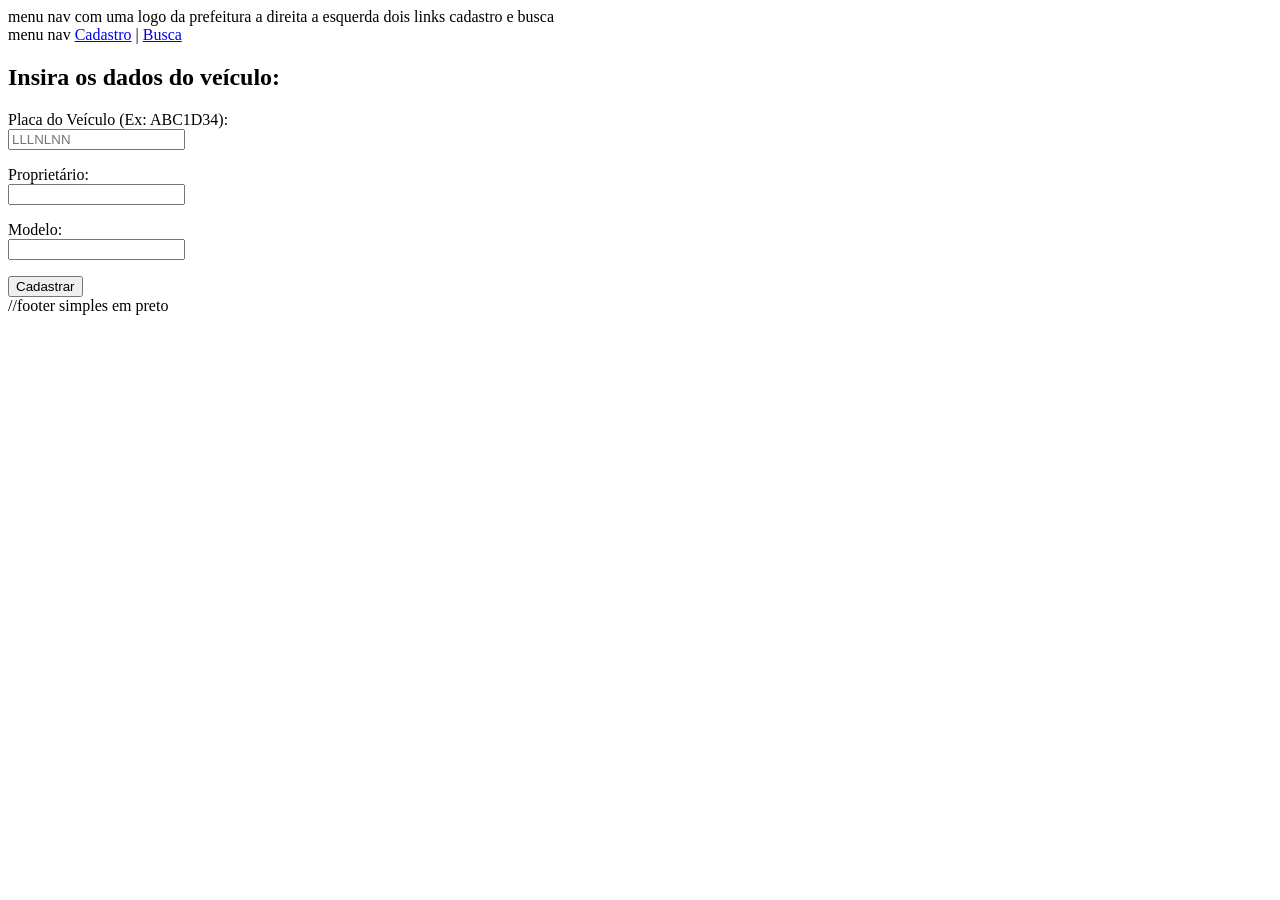
==== pages/cadastro.html @ 1c814e3a "classes de servico, veiculo, testes e data" ====
<!DOCTYPE html>
<html lang="pt-br">

<head>
    <meta charset="UTF-8">
    <meta name="viewport" content="width=device-width, initial-scale=1.0">
    <title>Veiculos autorizados</title>
</head>

<body>
    <header>
        menu nav
        com uma logo da prefeitura a direita
        a esquerda dois links cadastro e busca
    </header>

    <header>
        menu nav
        <a href="cadastro.html">Cadastro</a> | <a href="index.html">Busca</a>
    </header>

    <main>
        <div class="FormularioDeCadastroDeVeiculos">
            <h2>Insira os dados do veículo:</h2>
            <form id="formCadastro">
                <p>
                    <label for="placa">Placa do Veículo (Ex: ABC1D34):</label><br>
                    <input type="text" id="placa" name="placa" required placeholder="LLLNLNN">
                </p>
                <p>
                    <label for="proprietario">Proprietário:</label><br>
                    <input type="text" id="proprietario" name="proprietario" required>
                </p>
                <p>
                    <label for="modelo">Modelo:</label><br>
                    <input type="text" id="modelo" name="modelo" required>
                </p>

                <button type="submit">Cadastrar</button>
            </form>

            <div class="saidaDeCadastro" id="saidaCadastro">
            </div>
        </div>

    </main>
    <script type="module" src="../core/TabelaHash.js"></script>
    <script type="module" src="../core/TabelaHashTest.js"></script>
    <script type="module" src="../core/ServicoCadastro.js"></script>
    <script type="module" src="../main.js"></script>
    <footer>
        //footer simples em preto
    </footer>
</body>

</html>
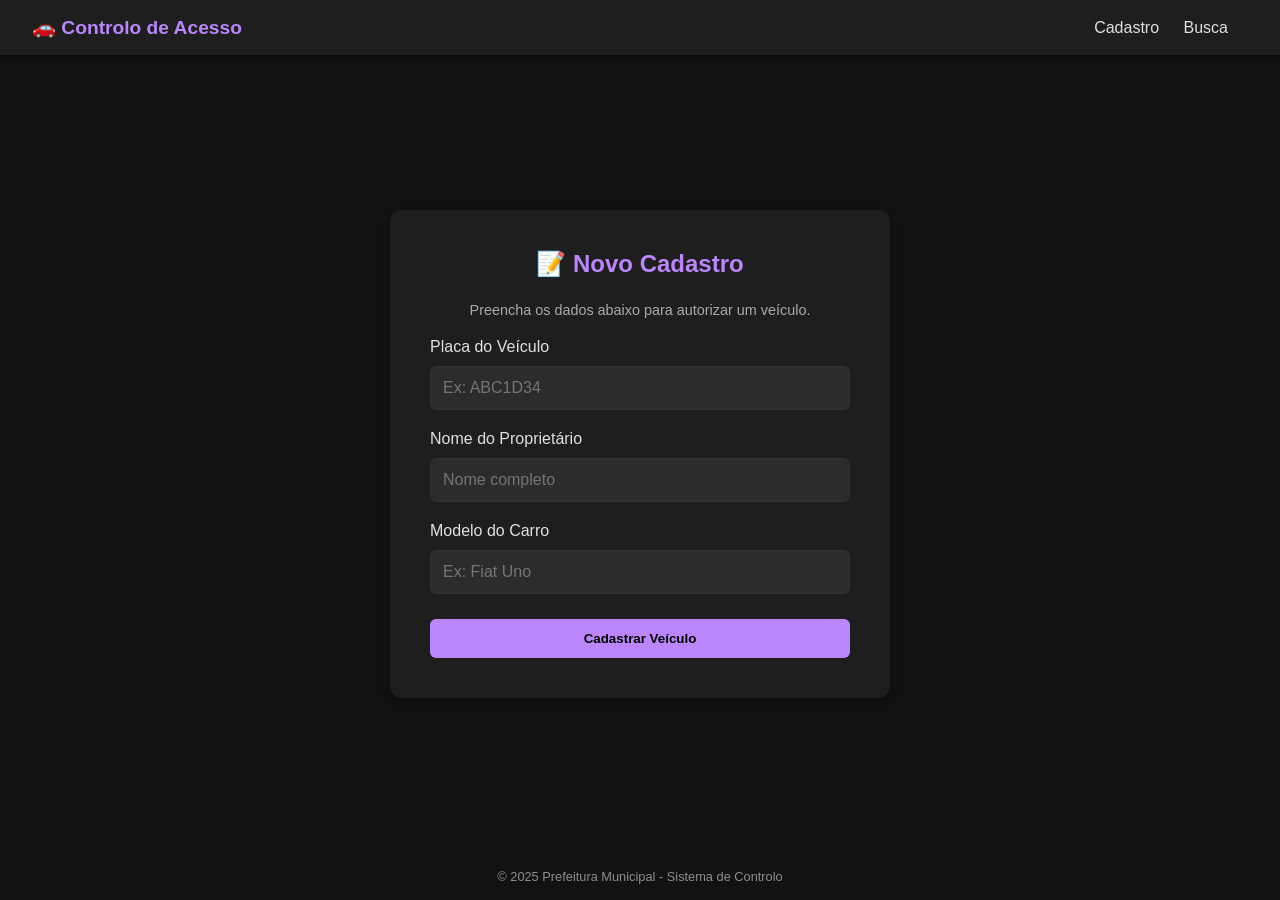
==== commit c94aabfb: "modificações na main e ui" ====
--- a/pages/cadastro.html
+++ b/pages/cadastro.html
@@ -4,53 +4,56 @@
 <head>
     <meta charset="UTF-8">
     <meta name="viewport" content="width=device-width, initial-scale=1.0">
-    <title>Veiculos autorizados</title>
+    <title>Cadastrar Veículo - Prefeitura</title>
+    <link rel="stylesheet" href="estilos.css">
 </head>
 
 <body>
     <header>
-        menu nav
-        com uma logo da prefeitura a direita
-        a esquerda dois links cadastro e busca
-    </header>
-
-    <header>
-        menu nav
-        <a href="cadastro.html">Cadastro</a> | <a href="index.html">Busca</a>
+        <div style="font-weight: bold; font-size: 1.2rem; color: var(--primary-color);">
+            🚗 Controlo de Acesso
+        </div>
+        <nav>
+            <a href="cadastro.html">Cadastro</a>
+            <a href="index.html">Busca</a>
+        </nav>
     </header>
 
     <main>
-        <div class="FormularioDeCadastroDeVeiculos">
-            <h2>Insira os dados do veículo:</h2>
+        <div class="container-card">
+            <h2>📝 Novo Cadastro</h2>
+            <p style="color: #aaa; margin-bottom: 20px; font-size: 0.9rem;">
+                Preencha os dados abaixo para autorizar um veículo.
+            </p>
+
             <form id="formCadastro">
-                <p>
-                    <label for="placa">Placa do Veículo (Ex: ABC1D34):</label><br>
-                    <input type="text" id="placa" name="placa" required placeholder="LLLNLNN">
-                </p>
-                <p>
-                    <label for="proprietario">Proprietário:</label><br>
-                    <input type="text" id="proprietario" name="proprietario" required>
-                </p>
-                <p>
-                    <label for="modelo">Modelo:</label><br>
-                    <input type="text" id="modelo" name="modelo" required>
-                </p>
+                <div style="text-align: left;">
+                    <label for="placa">Placa do Veículo</label>
+                    <input type="text" id="placa" name="placa" required placeholder="Ex: ABC1D34">
+                </div>
 
-                <button type="submit">Cadastrar</button>
+                <div style="text-align: left; margin-top: 10px;">
+                    <label for="proprietario">Nome do Proprietário</label>
+                    <input type="text" id="proprietario" name="proprietario" required placeholder="Nome completo">
+                </div>
+
+                <div style="text-align: left; margin-top: 10px;">
+                    <label for="modelo">Modelo do Carro</label>
+                    <input type="text" id="modelo" name="modelo" required placeholder="Ex: Fiat Uno">
+                </div>
+
+                <button type="submit">Cadastrar Veículo</button>
             </form>
 
-            <div class="saidaDeCadastro" id="saidaCadastro">
-            </div>
+            <div class="saidaDeCadastro" id="saidaCadastro"></div>
         </div>
+    </main>
 
-    </main>
-    <script type="module" src="../core/TabelaHash.js"></script>
-    <script type="module" src="../core/TabelaHashTest.js"></script>
-    <script type="module" src="../core/ServicoCadastro.js"></script>
+    <footer>
+        &copy; 2025 Prefeitura Municipal - Sistema de Controlo
+    </footer>
+
     <script type="module" src="../main.js"></script>
-    <footer>
-        //footer simples em preto
-    </footer>
 </body>
 
 </html>
--- a/pages/estilos.css
+++ b/pages/estilos.css
@@ -0,0 +1,119 @@
+:root {
+    /* Variáveis para facilitar manutenção */
+    --bg-color: #121212;
+    --card-bg: #1e1e1e;
+    --text-color: #e0e0e0;
+    --primary-color: #bb86fc; /* Roxo suave */
+    --secondary-color: #03dac6; /* Verde água para sucesso */
+    --error-color: #cf6679;
+    --input-bg: #2c2c2c;
+    --font-family: 'Segoe UI', Tahoma, Geneva, Verdana, sans-serif;
+}
+
+* {
+    margin: 0;
+    padding: 0;
+    box-sizing: border-box;
+}
+
+body {
+    background-color: var(--bg-color);
+    color: var(--text-color);
+    font-family: var(--font-family);
+    display: flex;
+    flex-direction: column;
+    min-height: 100vh;
+}
+
+/* --- Header / Nav --- */
+header {
+    background-color: var(--card-bg);
+    padding: 1rem 2rem;
+    display: flex;
+    justify-content: space-between;
+    align-items: center;
+    box-shadow: 0 2px 5px rgba(0,0,0,0.5);
+}
+
+nav a {
+    color: var(--text-color);
+    text-decoration: none;
+    margin-right: 20px;
+    font-weight: 500;
+    transition: color 0.3s;
+}
+
+nav a:hover {
+    color: var(--primary-color);
+}
+
+/* --- Main Content --- */
+main {
+    flex: 1;
+    display: flex;
+    justify-content: center;
+    align-items: center; /* Centraliza verticalmente */
+    padding: 2rem;
+}
+
+/* Estilo de Cartão para Formulários e Buscas */
+.container-card {
+    background-color: var(--card-bg);
+    padding: 2.5rem;
+    border-radius: 12px;
+    width: 100%;
+    max-width: 500px;
+    box-shadow: 0 4px 15px rgba(0,0,0,0.3);
+    text-align: center;
+}
+
+h2 {
+    margin-bottom: 1.5rem;
+    color: var(--primary-color);
+}
+
+/* --- Inputs e Botões --- */
+input {
+    width: 100%;
+    padding: 12px;
+    margin: 10px 0;
+    background-color: var(--input-bg);
+    border: 1px solid #333;
+    border-radius: 6px;
+    color: white;
+    font-size: 1rem;
+}
+
+input:focus {
+    outline: none;
+    border-color: var(--primary-color);
+}
+
+button {
+    width: 100%;
+    padding: 12px;
+    margin-top: 15px;
+    background-color: var(--primary-color);
+    color: #000;
+    font-weight: bold;
+    border: none;
+    border-radius: 6px;
+    cursor: pointer;
+    transition: transform 0.2s, opacity 0.2s;
+}
+
+button:hover {
+    opacity: 0.9;
+    transform: translateY(-2px);
+}
+
+/* --- Mensagens de Feedback --- */
+.mensagem-sucesso { color: var(--secondary-color); margin-top: 15px; }
+.mensagem-erro { color: var(--error-color); margin-top: 15px; }
+
+footer {
+    text-align: center;
+    padding: 1rem;
+    font-size: 0.8rem;
+    opacity: 0.6;
+}
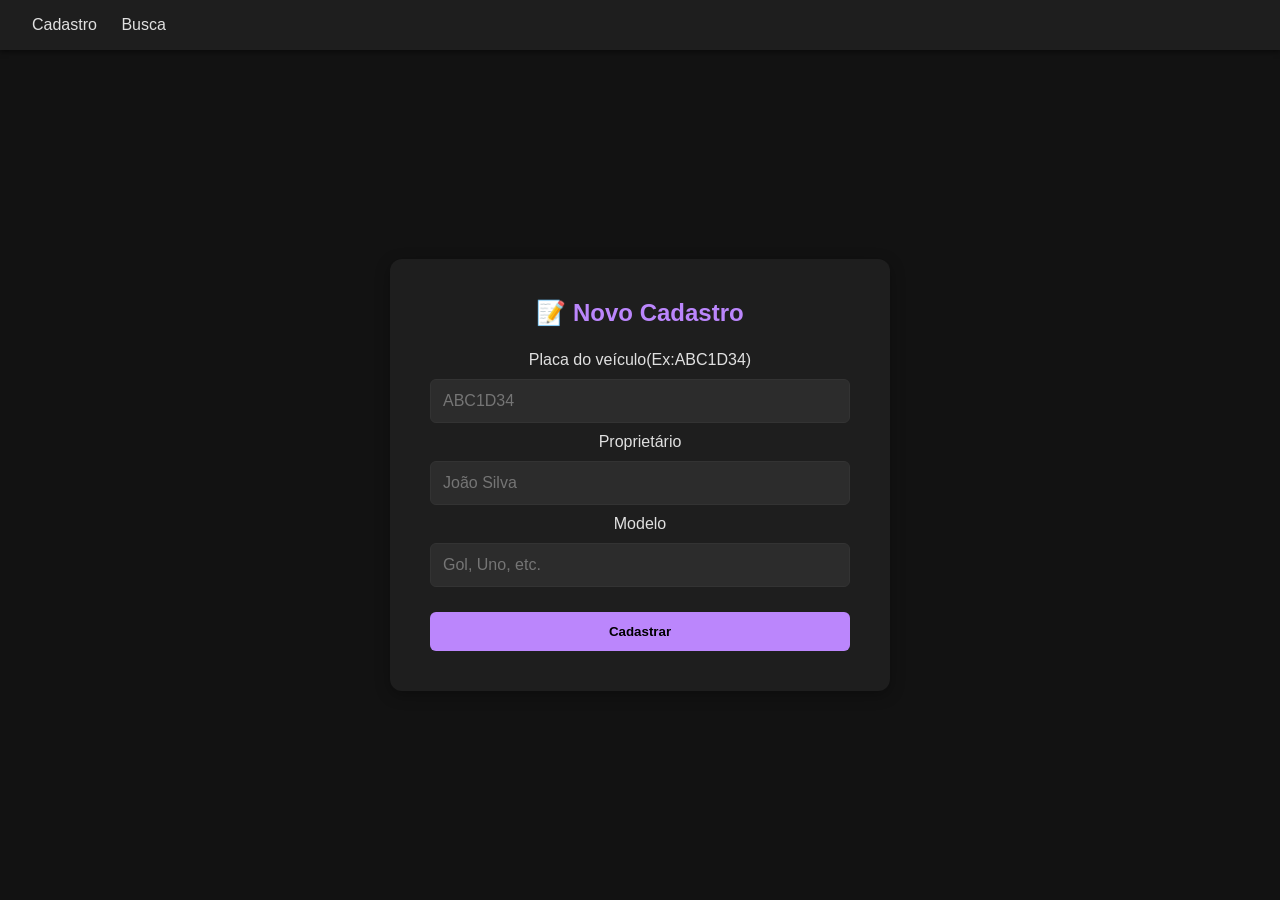
==== commit b72f8693: "modificacoes na ui e criacao de controllers de forma limpa" ====
--- a/pages/cadastro.html
+++ b/pages/cadastro.html
@@ -9,10 +9,8 @@
 </head>
 
 <body>
+
     <header>
-        <div style="font-weight: bold; font-size: 1.2rem; color: var(--primary-color);">
-            🚗 Controlo de Acesso
-        </div>
         <nav>
             <a href="cadastro.html">Cadastro</a>
             <a href="index.html">Busca</a>
@@ -22,38 +20,25 @@
     <main>
         <div class="container-card">
             <h2>📝 Novo Cadastro</h2>
-            <p style="color: #aaa; margin-bottom: 20px; font-size: 0.9rem;">
-                Preencha os dados abaixo para autorizar um veículo.
-            </p>
 
             <form id="formCadastro">
-                <div style="text-align: left;">
-                    <label for="placa">Placa do Veículo</label>
-                    <input type="text" id="placa" name="placa" required placeholder="Ex: ABC1D34">
-                </div>
+                <label for="placa">Placa do veículo(Ex:ABC1D34)</label>
+                <input type="text" id="placa" placeholder="ABC1D34">
 
-                <div style="text-align: left; margin-top: 10px;">
-                    <label for="proprietario">Nome do Proprietário</label>
-                    <input type="text" id="proprietario" name="proprietario" required placeholder="Nome completo">
-                </div>
+                <label for="proprietario">Proprietário</label>
+                <input type="text" id="proprietario" placeholder="João Silva">
 
-                <div style="text-align: left; margin-top: 10px;">
-                    <label for="modelo">Modelo do Carro</label>
-                    <input type="text" id="modelo" name="modelo" required placeholder="Ex: Fiat Uno">
-                </div>
+                <label for="modelo">Modelo</label>
+                <input type="text" id="modelo" placeholder="Gol, Uno, etc.">
 
-                <button type="submit">Cadastrar Veículo</button>
+                <button type="submit">Cadastrar</button>
             </form>
 
-            <div class="saidaDeCadastro" id="saidaCadastro"></div>
+            <div id="saidaCadastro"></div>
         </div>
     </main>
 
-    <footer>
-        &copy; 2025 Prefeitura Municipal - Sistema de Controlo
-    </footer>
+    <script type="module" src="../main.js"></script>
 
-    <script type="module" src="../main.js"></script>
 </body>
-
-</html>+</html>
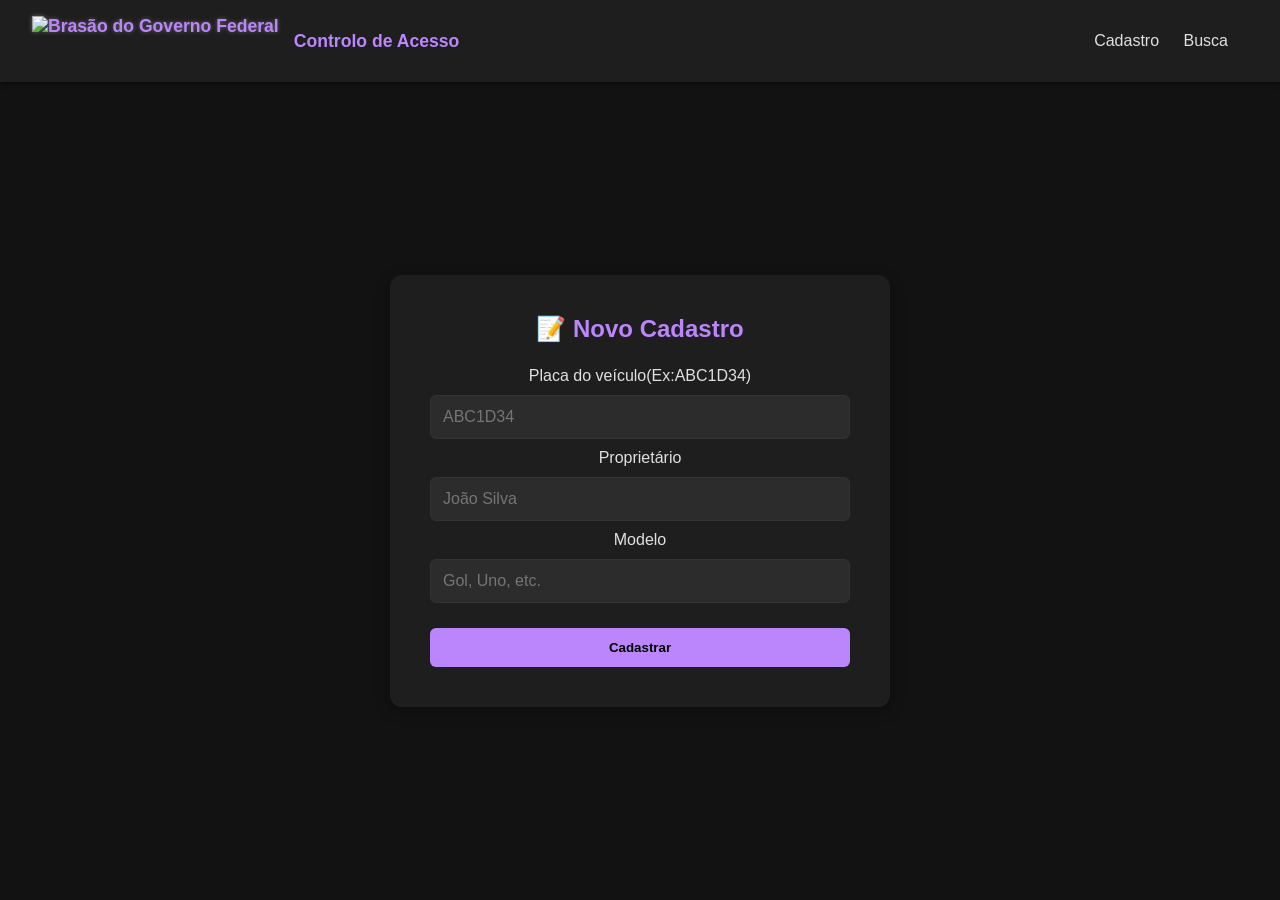
==== commit 5be41e05: "testesFinais" ====
--- a/pages/cadastro.html
+++ b/pages/cadastro.html
@@ -10,7 +10,12 @@
 
 <body>
 
-    <header>
+   <header>
+        <div class="logo-titulo">
+            <img src="https://i.pinimg.com/originals/2f/de/60/2fde60b7a958b0f5948257513a0d3663.png"
+                alt="Brasão do Governo Federal" class="logo-pequena">
+            <span>Controlo de Acesso</span>
+        </div>
         <nav>
             <a href="cadastro.html">Cadastro</a>
             <a href="index.html">Busca</a>
--- a/pages/estilos.css
+++ b/pages/estilos.css
@@ -24,7 +24,24 @@
     flex-direction: column;
     min-height: 100vh;
 }
-
+/* --- Estilos da Logo e Cabeçalho --- */
+
+/* Alinha a imagem e o texto na horizontal */
+.logo-titulo {
+    display: flex;
+    align-items: center;
+    gap: 15px; /* Espaço entre a imagem e o texto */
+    font-weight: bold;
+    font-size: 1.1rem;
+    color: var(--primary-color); /* Usa a cor roxa do seu tema */
+}
+
+/* Controla o tamanho da imagem */
+.logo-pequena {
+    height: 50px; /* Define a altura fixa */
+    width: auto;  /* A largura se ajusta proporcionalmente */
+    filter: drop-shadow(0 0 2px rgba(255,255,255,0.3)); /* Leve brilho para destacar no fundo escuro */
+}
 /* --- Header / Nav --- */
 header {
     background-color: var(--card-bg);
@@ -116,4 +133,97 @@
     padding: 1rem;
     font-size: 0.8rem;
     opacity: 0.6;
+}
+
+/* --- Estilos da Tabela de Resultados --- */
+.tabela-resultado {
+    width: 100%;
+    border-collapse: collapse;
+    margin-top: 20px;
+    background-color: var(--input-bg);
+    border-radius: 8px;
+    overflow: hidden; /* Para respeitar o border-radius */
+}
+
+.tabela-resultado th,
+.tabela-resultado td {
+    padding: 12px 15px;
+    text-align: left;
+    border-bottom: 1px solid #444;
+}
+
+.tabela-resultado th {
+    background-color: var(--primary-color);
+    color: #000;
+    font-weight: bold;
+    text-transform: uppercase;
+    font-size: 0.9rem;
+}
+
+.tabela-resultado tr:hover {
+    background-color: rgba(255, 255, 255, 0.05); /* Efeito hover na linha */
+}
+
+.tabela-resultado td {
+    color: var(--text-color);
+}
+
+/* --- RESPONSIVIDADE (Adicione ao final do arquivo) --- */
+
+@media (max-width: 600px) {
+    
+    /* 1. Ajuste do Cabeçalho */
+    header {
+        flex-direction: column; /* Empilha Logo em cima e Menu embaixo */
+        gap: 15px;
+        padding: 1rem; /* Menos preenchimento nas bordas */
+        text-align: center;
+    }
+
+    .logo-titulo {
+        flex-direction: column; /* Empilha a imagem e o texto da logo */
+        gap: 5px;
+    }
+
+    nav {
+        display: flex;
+        justify-content: center; /* Centraliza os links */
+        width: 100%;
+        gap: 20px; /* Espaço entre os links */
+        margin-top: 5px;
+    }
+
+    nav a {
+        margin-right: 0; /* Remove a margem direita fixa do desktop */
+        font-size: 1rem;
+        padding: 5px 10px; /* Aumenta a área de toque */
+    }
+
+    /* 2. Ajuste do Conteúdo Principal */
+    main {
+        padding: 1rem; /* Reduz padding externo */
+        align-items: flex-start; /* Evita que centralize verticalmente se o teclado abrir */
+    }
+
+    .container-card {
+        padding: 1.5rem; /* Reduz o "inchaço" interno do card */
+        width: 100%; /* Garante que use a largura total */
+    }
+
+    h2 {
+        font-size: 1.3rem; /* Diminui um pouco o título */
+    }
+
+    /* 3. Ajuste da Tabela */
+    .tabela-resultado {
+        display: block; /* Permite scroll horizontal se necessário */
+        overflow-x: auto;
+        white-space: nowrap; /* Evita quebra de linha feia em telas muito pequenas */
+    }
+
+    .tabela-resultado th, 
+    .tabela-resultado td {
+        padding: 10px 8px; /* Reduz espaçamento das células */
+        font-size: 0.85rem; /* Fonte levemente menor para caber mais dados */
+    }
 }
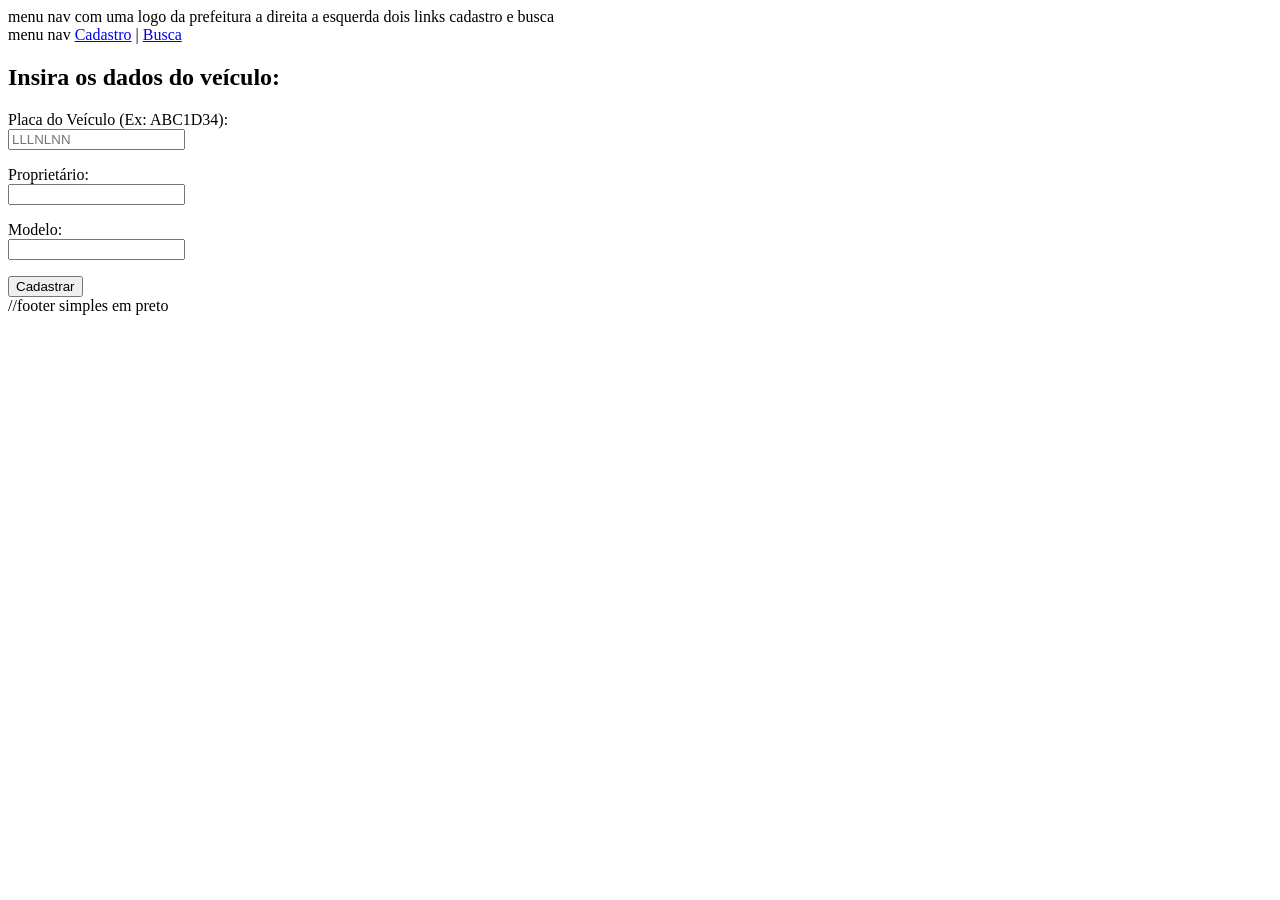
==== commit eb0bf549: "Merge 1c814e3a1797058712cf48fa98868586d90e1635 into 5056b138d2aafabfd0dbc7cc30b653d3038204fe" ====
--- a/pages/cadastro.html
+++ b/pages/cadastro.html
@@ -4,46 +4,53 @@
 <head>
     <meta charset="UTF-8">
     <meta name="viewport" content="width=device-width, initial-scale=1.0">
-    <title>Cadastrar Veículo - Prefeitura</title>
-    <link rel="stylesheet" href="estilos.css">
+    <title>Veiculos autorizados</title>
 </head>
 
 <body>
+    <header>
+        menu nav
+        com uma logo da prefeitura a direita
+        a esquerda dois links cadastro e busca
+    </header>
 
-   <header>
-        <div class="logo-titulo">
-            <img src="https://i.pinimg.com/originals/2f/de/60/2fde60b7a958b0f5948257513a0d3663.png"
-                alt="Brasão do Governo Federal" class="logo-pequena">
-            <span>Controlo de Acesso</span>
-        </div>
-        <nav>
-            <a href="cadastro.html">Cadastro</a>
-            <a href="index.html">Busca</a>
-        </nav>
+    <header>
+        menu nav
+        <a href="cadastro.html">Cadastro</a> | <a href="index.html">Busca</a>
     </header>
 
     <main>
-        <div class="container-card">
-            <h2>📝 Novo Cadastro</h2>
-
+        <div class="FormularioDeCadastroDeVeiculos">
+            <h2>Insira os dados do veículo:</h2>
             <form id="formCadastro">
-                <label for="placa">Placa do veículo(Ex:ABC1D34)</label>
-                <input type="text" id="placa" placeholder="ABC1D34">
-
-                <label for="proprietario">Proprietário</label>
-                <input type="text" id="proprietario" placeholder="João Silva">
-
-                <label for="modelo">Modelo</label>
-                <input type="text" id="modelo" placeholder="Gol, Uno, etc.">
+                <p>
+                    <label for="placa">Placa do Veículo (Ex: ABC1D34):</label><br>
+                    <input type="text" id="placa" name="placa" required placeholder="LLLNLNN">
+                </p>
+                <p>
+                    <label for="proprietario">Proprietário:</label><br>
+                    <input type="text" id="proprietario" name="proprietario" required>
+                </p>
+                <p>
+                    <label for="modelo">Modelo:</label><br>
+                    <input type="text" id="modelo" name="modelo" required>
+                </p>
 
                 <button type="submit">Cadastrar</button>
             </form>
 
-            <div id="saidaCadastro"></div>
+            <div class="saidaDeCadastro" id="saidaCadastro">
+            </div>
         </div>
+
     </main>
+    <script type="module" src="../core/TabelaHash.js"></script>
+    <script type="module" src="../core/TabelaHashTest.js"></script>
+    <script type="module" src="../core/ServicoCadastro.js"></script>
+    <script type="module" src="../main.js"></script>
+    <footer>
+        //footer simples em preto
+    </footer>
+</body>
 
-    <script type="module" src="../main.js"></script>
-
-</body>
-</html>
+</html>
